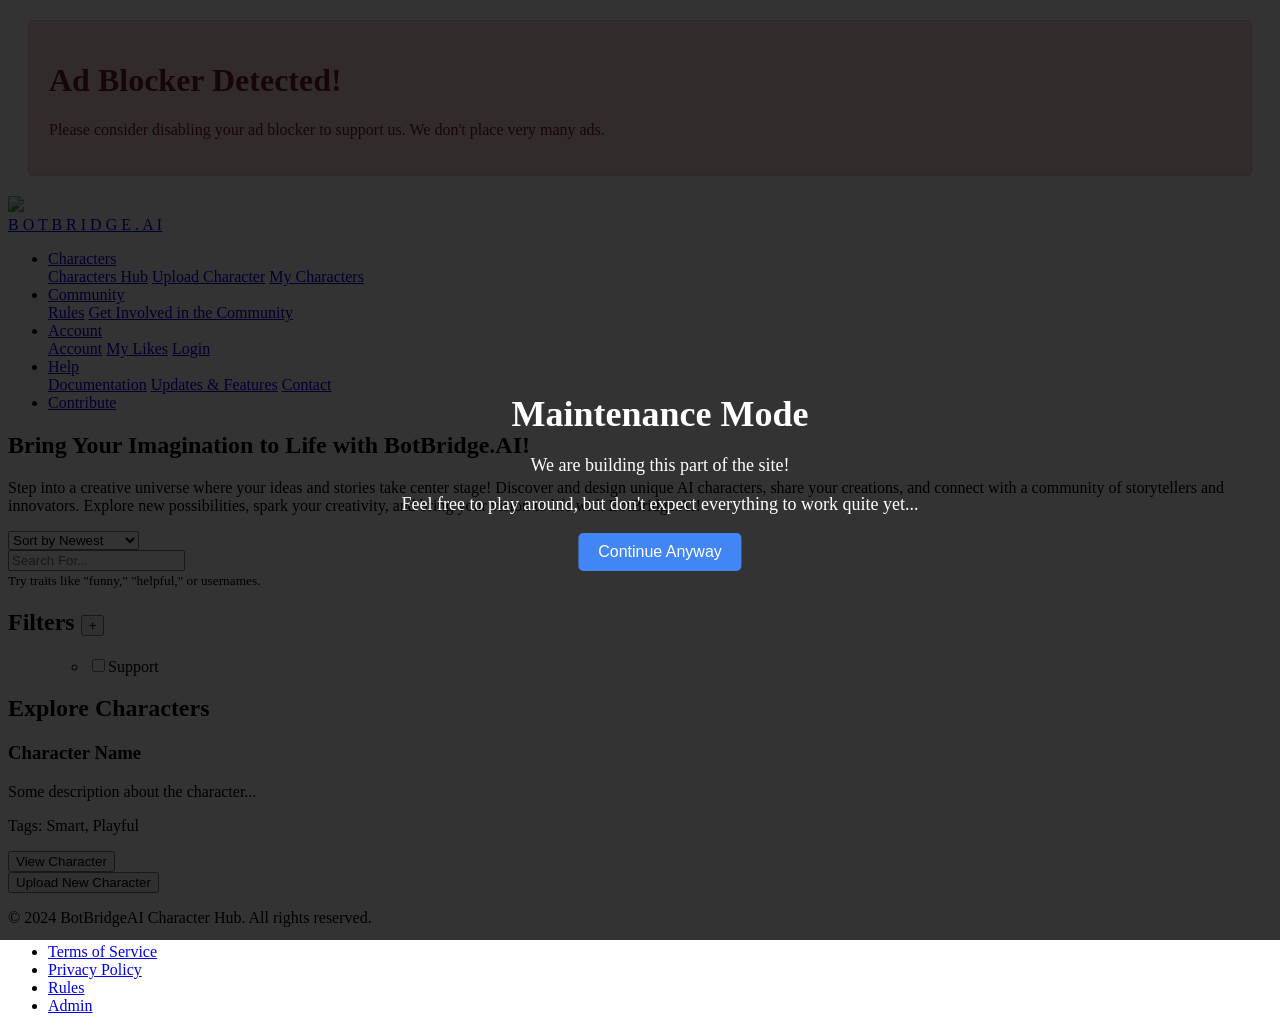
==== docs/index.html @ 7b955d4e "r" ====
<!DOCTYPE html>
<html lang="en">
<head>
    <meta charset="UTF-8">
    <meta name="viewport" content="width=device-width, initial-scale=1.0">
    <meta name="keywords" content="">
    
    <meta name="description" content="">

    <!-- Facebook Meta Tags -->
    <meta property="og:url" content="https://botbridgeai.net">
    <meta property="og:type" content="website">
    <meta property="og:title" content="BotBridge.AI Character Hub: ALPHA Unleashed">
    <meta property="og:description" content="">
    <meta property="og:image" content="https://botbridgeai.net/images/logotransparent.png">

    <!-- Twitter Meta Tags -->
    <meta name="twitter:card" content="summary_large_image">
    <meta property="twitter:domain" content="https://botbridgeai.net">
    <meta property="twitter:url" content="https://botbridgeai.net">
    <meta name="twitter:title" content="BotBridge.AI Character Hub: ALPHA Unleashed">
    <meta name="twitter:description" content="">
    <meta name="twitter:image" content="https://botbridgeai.net/images/logotransparent.png">

    <!-- Meta Tags Generated via https://www.opengraph.xyz --> 
    <style>
        #adBlockMessage {
            display: none; /* Hidden by default */
            background-color: #f8d7da;
            color: #721c24;
            border: 1px solid #f5c6cb;
            padding: 20px;
            margin: 20px;
            border-radius: 5px;
        }

        #maintenance-overlay {
    display: none; /* Hidden by default */
    position: fixed; /* Stay in place */
    top: 0; /* Stay at the top */
    left: 0; /* Stay at the left */
    width: 100%; /* Full width */
    height: 100%; /* Full height */
    background-color: rgba(0, 0, 0, 0.8); /* Black background with transparency */
    z-index: 9999; /* Sit on top */
    color: #fff; /* Text color */
    text-align: center; /* Center the text */
    padding: 20px; /* Padding */
}

.maintenance-content {
    position: absolute; /* Position it */
    top: 50%; /* Center vertically */
    left: 50%; /* Center horizontally */
    transform: translate(-50%, -50%); /* Offset for perfect centering */
}

#maintenance-overlay h1 {
    font-size: 36px;
    margin-bottom: 20px;
}

#maintenance-overlay p {
    font-size: 18px;
}

#continue-btn {
    padding: 10px 20px;
    background-color: #4285f4; /* Bright Blue */
    color: #fff; /* Text color */
    border: none; /* No border */
    border-radius: 5px; /* Rounded corners */
    cursor: pointer; /* Pointer cursor */
    font-size: 16px; /* Font size */
    transition: background-color 0.3s ease; /* Transition effect */
}

#continue-btn:hover {
    background-color: #3367d6; /* Darker blue on hover */
}

.maintenance-warning {
    background-color: #9c9c9c; /* Warning banner background color */
    color: #333; /* Text color */
    /* background-color: #ffda48; */
    padding: 15px; /* Padding inside the banner */
    border: 1px solid #cc9900; /* Border style */
    border-radius: 5px; /* Rounded corners */
    position: relative; /* Keeps it fixed at the top */
    z-index: 1001; /* Higher z-index than the header */
    margin-top: -10px;
    margin-bottom: 10px;
    margin-left: 20px;
    margin-right: 20px;
    display: none; /* Initially hidden */
    font-family: Arial, sans-serif; /* Font style */
    text-align: center; /* Center text alignment */
}

.close-btn {
    cursor: pointer; /* Pointer cursor for button */
    background: none; /* No background */
    border: none; /* No border */
    font-size: 1.5em; /* Font size for close button */
    color: #333; /* Close button text color */
    position: absolute; /* Position relative to banner */
    top: 10px; /* Position from the top */
    right: 15px; /* Position from the right */
}

.load-more-btn {
    background: linear-gradient(90deg, #38568e, #6673bb); /* Green gradient */
    color: white; /* Text color */
    border: none; /* Remove border */
    border-radius: 25px; /* Rounded corners */
    padding: 10px 20px; /* Padding */
    font-size: 16px; /* Font size */
    cursor: pointer; /* Pointer cursor on hover */
    transition: background 0.3s ease, transform 0.2s ease; /* Transition for effects */
    box-shadow: 0 4px 8px rgba(0, 0, 0, 0.2); /* Shadow effect */
    margin: 20px auto; /* Center the button */
    display: block; /* Make it block-level for centering */
    width: fit-content; /* Fit to text width */
}

.load-more-btn:hover {
    background: linear-gradient(90deg, #38568e, #6673bb); /* Darker gradient on hover */
    transform: translateY(-2px); /* Slightly lift the button on hover */
}

.load-more-btn:focus {
    outline: none; /* Remove focus outline */
}

    </style>
    <script type="text/javascript" data-cfasync="false" async src="https://poweredby.jads.co/js/jads.js"></script>

</head>
<body>

<div id="adBlockMessage">
    <h1>Ad Blocker Detected!</h1>
    <p>Please consider disabling your ad blocker to support us. We don't place very many ads.</p>
</div>

<script>
    document.addEventListener("DOMContentLoaded", function() {
        fetch('config.json') // Adjust the path to your config.json
            .then(response => {
                if (!response.ok) {
                    throw new Error('Network response was not ok');
                }
                return response.json();
            })
            .then(settings => {
                // Check if maintenance mode and upcoming maintenance are enabled
                if (!settings.maintenanceMode && settings.maintenanceUpcoming) {
                    displayUpcomingMaintenanceNotice(settings);
                }
            })
            .catch(error => {
                console.error('Error fetching config:', error);
            });
    });

    // Function to show the maintenance notice
    function displayUpcomingMaintenanceNotice(settings) {
        const maintenanceMessage = settings.maintenanceMessage;
        document.getElementById("maintenance-message").innerText = "⚠️ Attention: " + maintenanceMessage;
        document.getElementById("maintenance-warning").style.display = "block";

        const closeButton = document.querySelector(".close-btn");
        closeButton.addEventListener("click", function() {
            document.getElementById("maintenance-warning").style.display = "none";
        });
    }
</script>
<script>
  // Function to check for ad blocker using an external script
function detectAdBlocker() {
    // Create a script element
    var script = document.createElement('script');
    script.src = 'https://a.magsrv.com/ad-provider.js'; // Use the URL of the ad-serving script
    
    // Event listener for when the script loads successfully
    script.onload = function() {
        // If the script loads, no ad blocker is detected
        console.log('No ad blocker detected.');
    };

    // Event listener for when the script fails to load
    script.onerror = function() {
        // If the script fails to load, an ad blocker is likely active
        document.getElementById('adBlockMessage').style.display = 'block';
    };

    // Append the script to the body (or head) of the document
    document.body.appendChild(script);
}

    // Run the detection function
    detectAdBlocker();
</script>

</body>
</html>

<!DOCTYPE html>
<html lang="en">
<head>
    <meta charset="UTF-8">
    <meta name="keywords" content="">
    <meta name="viewport" content="width=device-width, initial-scale=1.0">
    <title>BotBridge.AI Character Hub</title>
    <link rel="stylesheet" href="css/styles.css">
    <link rel="stylesheet" href="css/menu2.0.css">
    <link href="https://fonts.googleapis.com/css2?family=Roboto:wght@400;700&display=swap" rel="stylesheet">
</head>
<body>
    <!-- Header -->
    <header>
        <div id="maintenance-warning" class="maintenance-warning">
            <p id="maintenance-message"></p>
            <button class="close-btn">×</button>
        </div>
        <nav class="navbar">
            <div class="left-content">
                <a href="/" class="logo"> <!-- Make the logo clickable -->
                <div class="logo">
                    <img src="logo.png" alt=" ">
                </div>
            </a>
            <a href="/" class="text">
                <div class="text">
                    <span class="letter letter-1">B</span>
                    <span class="letter letter-2">O</span>
                    <span class="letter letter-3">T</span>
                    <span class="letter letter-4">B</span>
                    <span class="letter letter-5">R</span>
                    <span class="letter letter-6">I</span>
                    <span class="letter letter-7">D</span>
                    <span class="letter letter-8">G</span>
                    <span class="letter letter-9">E</span>
                    <span class="letter letter-10">.</span>
                    <span class="letter letter-11">A</span>
                    <span class="letter letter-12">I</span>
                </div>
            </a>
            </div>
    <div class="right-content">
        <ul class="nav-links">
            <!-- Characters with dropdown -->
            <li class="dropdown">
                <a href="index.html" class="dropbtn" onclick="toggleDropdown(event)">Characters</a>
                <div class="dropdown-content">
                    <a href="index.html">Characters Hub</a>
                    <a href="editor.html">Upload Character</a>
                    <a href="mycharacters.html">My Characters</a>
                </div>
            </li>

            <!-- Community with dropdown -->
            <li class="dropdown">
                <a href="rules.html" class="dropbtn" onclick="toggleDropdown(event)">Community</a>
                <div class="dropdown-content">
                    <a href="rules.html">Rules</a>
                    <a href="join-our-team.html">Get Involved in the Community</a>
                </div>
            </li>

            <!-- Account with dropdown -->
            <li class="dropdown">
                <a href="myaccount.html" class="dropbtn" onclick="toggleDropdown(event)">Account</a>
                <div class="dropdown-content">
                    <a href="myaccount.html">Account</a>
                    <a href="mylikes.html">My Likes</a>
                    <a href="login.html">Login</a>
                </div>
            </li>

            <!-- Help with dropdown -->
            <li class="dropdown">
                <a href="contact.html" class="dropbtn" onclick="toggleDropdown(event)">Help</a>
                <div class="dropdown-content">
                    <a href="documentation.html">Documentation</a>
                    <a href="updates.html">Updates & Features</a>
                    <a href="contact.html">Contact</a>
                </div>
            </li>

            <!-- Contribute Button -->
            <li>
                <a href="contribute.html" class="nav-btn">Contribute</a>
            </li>
        </ul>     

        <!-- Search bar -->
        <!-- <input type="text" id="search-bar" placeholder="Search characters..." class="search-bar"> -->
        <div id="login-status" class="login-status"></div>

        <!-- Hamburger menu for mobile view -->
        <div class="hamburger" onclick="toggleMenu()">
            <span class="bar"></span>
            <span class="bar"></span>
            <span class="bar"></span>
        </div>  
    </div>
</nav>
   
    </header>
    <!-- Hero Section -->
    <section class="hero">
        <div class="hero-content">

            <h1>Bring Your Imagination to Life with BotBridge.AI!</h1>
            <p>Step into a creative universe where your ideas and stories take center stage! Discover and design unique AI characters, share your creations, and connect with a community of storytellers and innovators. Explore new possibilities, spark your creativity, and bring your vision to life with BotBridge.AI!</p>
            <!-- <button class="cta-btn">Get Started</button> -->
            
        </div>
    </section>

    <!-- Main Content -->
    <main>
      
  <!-- Sidebar with Filters -->
    <div class="filters">
        <div class="sort-search-container">
            <div class="column">
                <select id="sort-select" class="custom-select">
                    <option value="date">Sort by Newest</option>
                    <option value="likes">Sort by Likes</option>
                    <option value="match">Sort by Relevance</option>
                </select>            
            </div>
        
            <div class="column">
                <input type="text" id="search-input" class="custom-input" placeholder="Search For..." />
            </div>
            <div class="column">
                <small class="search-hint">Try traits like "funny," "helpful," or usernames.</small>
            </div>
            <!-- <div class="column">
                <select id="search-type-select" class="custom-select">
                    <option value="normal">Normal Search</option>
                    <option value="tags">Tags Search</option>
                    <option value="deep">Deep Search</option>
                </select>            
            </div> -->
        </div>
        
        
    <div class="filter-container minimized">
            <h2>
            Filters
            <button id="minimizeBtn" class="minimize-btn">+</button>
        </h2>
        <ul id="filterList">
        <ul>
            <li><input type="checkbox" id="support" name="filter"><label for="support">Support</label></li>

            <!-- More Filters -->
        </ul>
    </div>
    </div>

        <!-- Character Grid -->
        <section id="characters">
            <h2>Explore Characters</h2>
            <div class="character-grid" id="character-grid">
                <!-- Character Cards will be populated here -->
                <div class="character-card">
                    <div class="card-header">
                        <h3>Character Name</h3>
                    </div>
                    <div class="card-body">
                        <p>Some description about the character...</p>
                        <p class="tags">Tags: Smart, Playful</p>
                        <button class="view-btn">View Character</button>
                    </div>
                </div>
                <!-- Repeat Cards for more characters -->
            </div>
          <!-- Upload Character Button -->
            <a href="editor.html">
                <button class="upload-btn">Upload New Character</button>
            </a>
            
        </section>
    </main>

    <!-- Footer -->
    <footer>
        <p>© 2024 BotBridgeAI Character Hub. All rights reserved.</p>
        <ul>
            <li><a href="#">Terms of Service</a></li>
            <li><a href="#">Privacy Policy</a></li>
            <li><a href="rules.html">Rules</a></li>
            <li><a href="admin.html">Admin</a></li>
        </ul>
    </footer>
    <div id="maintenance-overlay">
        <div class="maintenance-content">
            <h1>Maintenance Mode</h1>
            <p>We are building this part of the site!</p>
            <p>Feel free to play around, but don't expect everything to work quite yet...</p>
            <button id="continue-btn">Continue Anyway</button>
        </div>
    </div>
    
    
    <!-- Scripts -->
    <script src="js/hub.js"></script>
    <script src="js/menu.js"></script>

    <script>
        const socket = new WebSocket('wss://botbridge.net'); // Update with your domain
    
        // Connection opened
        socket.addEventListener('open', (event) => {
            console.log('Connected to WebSocket server');
        });
    
        // Listen for messages
        socket.addEventListener('message', (event) => {
            console.log('Message from server:', event.data);
            // Handle ping or any other messages from the server
            if (event.data === 'ping') {
                // You can respond to pings if needed
                socket.send('pong'); // Example response
            }
        });
    
        // Connection closed
        socket.addEventListener('close', (event) => {
            console.log('Disconnected from WebSocket server');
        });
    </script>
    
<script>
document.getElementById("minimizeBtn").addEventListener("click", function() {
    const filterContainer = document.querySelector(".filter-container");
    filterContainer.classList.toggle("minimized");
    
    // Change the button text to reflect the state
    if (filterContainer.classList.contains("minimized")) {
        document.getElementById("minimizeBtn").textContent = "+";
    } else {
        document.getElementById("minimizeBtn").textContent = "−";
    }
});


// Function to show the maintenance mode
function showMaintenanceMode() {
    document.getElementById('maintenance-overlay').style.display = 'block';
}

// Function to hide the maintenance mode
function hideMaintenanceMode() {
    document.getElementById('maintenance-overlay').style.display = 'none';
}

// Event listener for the "Continue Anyway" button
document.getElementById('continue-btn').addEventListener('click', hideMaintenanceMode);

    // Fetch the configuration and check maintenance mode
fetch('config.json')
    .then(response => response.json())
    .then(data => {
        if (data.maintenanceMode) {
            showMaintenanceMode();
        }
    })
    .catch(error => console.error('Error loading config:', error));

              // Function to get the value of a specific cookie by name
              function getCookie(name) {
            let cookieArr = document.cookie.split(";");
            for (let i = 0; i < cookieArr.length; i++) {
                let cookiePair = cookieArr[i].split("=");
                if (name === cookiePair[0].trim()) {
                    return decodeURIComponent(cookiePair[1]);
                }
            }
            return null; // Return null if cookie is not found
        }

        // Function to check the suspension status
        async function checkSuspension(username) {
            try {
                const response = await fetch(`https://characters.botbridge.net/api/check-suspension/${username}`);
                const data = await response.json();
                
                if (data.suspended) {
                    // Redirect to the suspended page if user is suspended
                    window.location.href = 'error/suspended.html'; // Replace with your suspended page URL
                } else {
                    console.log('User is not suspended');
                }
            } catch (error) {
                console.error('Error checking suspension:', error);
            }
        }

        // Call the function on page load, using the username from cookies
        window.onload = function() {
            const username = getCookie('userID'); // Get the 'username' cookie

            if (username) {
                checkSuspension(username); // Check suspension if username exists
            } else {
                console.error('Username cookie not found');
                // Optionally, redirect to login or error page
            }
        };

</script>
<script src="js/scripts/checkbot.js"></script>

</body>
</html>
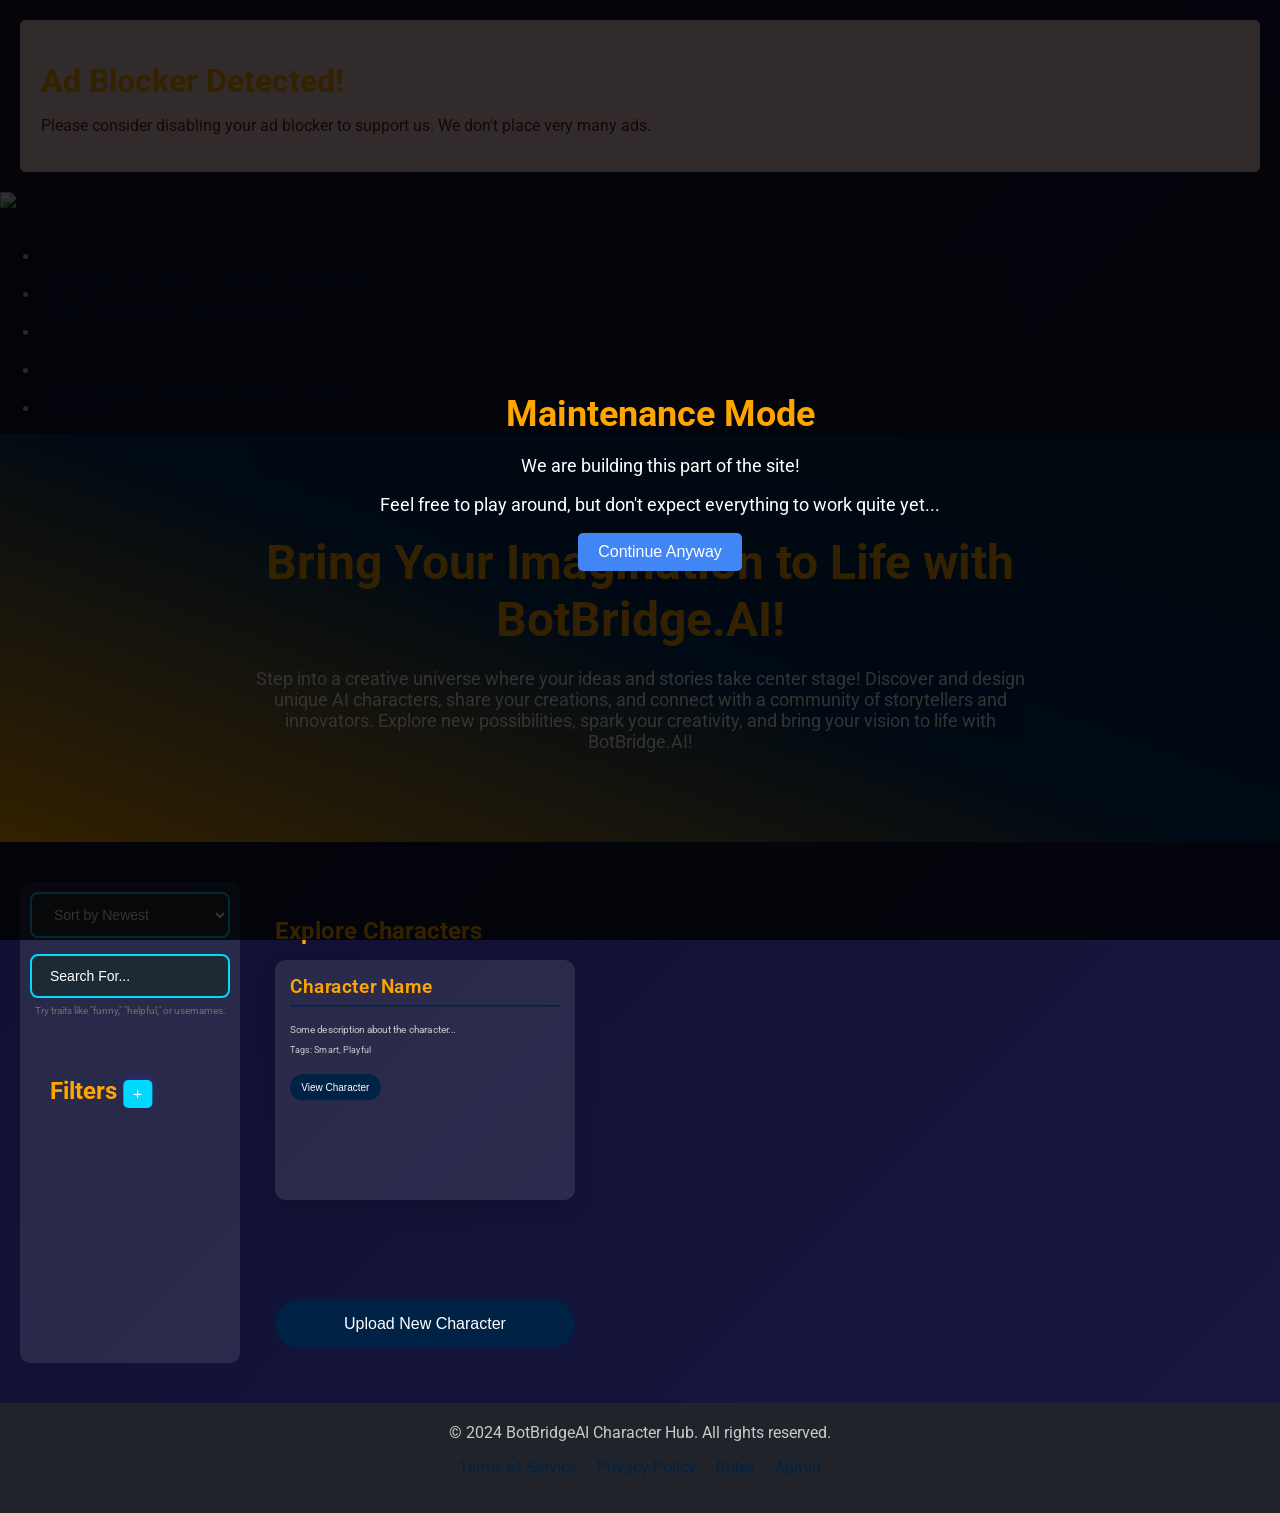
==== commit 42012077: "s" ====
--- a/docs/index.html
+++ b/docs/index.html
@@ -8,19 +8,19 @@
     <meta name="description" content="">
 
     <!-- Facebook Meta Tags -->
-    <meta property="og:url" content="https://botbridgeai.net">
+    <meta property="og:url" content="https://hub.botbridge.net">
     <meta property="og:type" content="website">
-    <meta property="og:title" content="BotBridge.AI Character Hub: ALPHA Unleashed">
+    <meta property="og:title" content="BotBridge.AI Character Hub: Development">
     <meta property="og:description" content="">
-    <meta property="og:image" content="https://botbridgeai.net/images/logotransparent.png">
+    <meta property="og:image" content="https://hub.botbridge.net/images/logotransparent.png">
 
     <!-- Twitter Meta Tags -->
     <meta name="twitter:card" content="summary_large_image">
-    <meta property="twitter:domain" content="https://botbridgeai.net">
-    <meta property="twitter:url" content="https://botbridgeai.net">
-    <meta name="twitter:title" content="BotBridge.AI Character Hub: ALPHA Unleashed">
+    <meta property="twitter:domain" content="https://hub.botbridge.net">
+    <meta property="twitter:url" content="https://hub.botbridge.net">
+    <meta name="twitter:title" content="BotBridge.AI Character Hub: Development">
     <meta name="twitter:description" content="">
-    <meta name="twitter:image" content="https://botbridgeai.net/images/logotransparent.png">
+    <meta name="twitter:image" content="https://hub.botbridge.net/images/logotransparent.png">
 
     <!-- Meta Tags Generated via https://www.opengraph.xyz --> 
     <style>
@@ -133,7 +133,6 @@
 }
 
     </style>
-    <script type="text/javascript" data-cfasync="false" async src="https://poweredby.jads.co/js/jads.js"></script>
 
 </head>
 <body>
--- a/docs/css/styles.css
+++ b/docs/css/styles.css
@@ -0,0 +1,704 @@
+/* Import Google Fonts */
+@import url('https://fonts.googleapis.com/css2?family=Roboto:wght@400;700&display=swap');
+
+/* General Styling */
+body {
+    font-family: 'Roboto', sans-serif;
+    margin: 0;
+    padding: 10;
+    background: linear-gradient(135deg, #0d0d2b, #171742); /* Dark background */
+    color: #c9c9c9;
+}
+
+h1, h2, h3 {
+    color: #FFA500; /* Bright Orange */
+    margin-bottom: 15px;
+}
+
+a {
+    color: #002244; /* Bright Blue */
+    text-decoration: none;
+    transition: color 0.3s ease;
+}
+
+a:hover {
+    color: #002244; /* Hover Green */
+}
+
+/* Hero Section */
+.hero {
+    background: linear-gradient(200deg, #002244, #023364, #FFA500);
+    padding: 60px 20px;
+    text-align: center;
+    color: #ffffff;
+}
+
+.hero-content {
+    max-width: 800px;
+    margin: 0 auto;
+}
+
+.hero h1 {
+    font-size: 48px;
+    margin-bottom: 20px;
+}
+
+.hero p {
+    font-size: 18px;
+    margin-bottom: 30px;
+}
+
+.cta-btn {
+    padding: 15px 30px;
+    background-color: #002244;
+    border: none;
+    border-radius: 50px;
+    color: #ffffff;
+    font-size: 16px;
+    cursor: pointer;
+    transition: background-color 0.3s ease;
+}
+
+.cta-btn:hover {
+    background-color: #002244;
+}
+
+/* Main Content */
+main {
+    display: flex; /* Use flexbox to position filters and main content side by side */
+    padding: 40px 20px;
+}
+
+
+/* Filters Section */
+.filters {
+    flex: 0 0 200px; /* Fixed width for filters */
+    margin-right: 20px; /* Space between filters and character grid */
+    background-color: rgba(255, 255, 255, 0.1);
+    border-radius: 10px;
+    padding: 10px;
+    display: flex; /* Make filters section a flex container */
+    flex-direction: column; /* Stack filter categories vertically */
+    justify-content: flex-start; /* Align items to start (top of the container) */
+}
+
+/* Filter Container - Will allow 2 rows */
+.filters ul {
+    list-style: none;
+    padding: 0;
+    margin-top: 20px;
+    display: grid; /* Use grid layout */
+    grid-template-columns: repeat(1, 1fr); /* Split into 2 equal columns */
+    gap: 10px; /* Space between filter items */
+}
+
+/* Centering search and search order */
+.filter-search {
+    display: flex;
+    justify-content: center; /* Center horizontally */
+    align-items: center; /* Center vertically */
+    margin-bottom: 20px; /* Space below search section */
+}
+
+.filter-search input,
+.filter-search select {
+    padding: 8px;
+    margin: 0 10px; /* Space between the search field and order dropdown */
+    border-radius: 5px;
+    border: 1px solid #ddd;
+}
+
+.filter-search button {
+    background-color: #FFA500; /* Orange button color */
+    color: white;
+    padding: 10px 20px;
+    border: none;
+    border-radius: 5px;
+    cursor: pointer;
+    transition: background-color 0.3s ease;
+}
+
+.filter-search button:hover {
+    background-color: #FFA500; /* Darker orange on hover */
+}
+
+/* Character Grid */
+#characters {
+    padding: 15px; /* Optional padding around the section */
+}
+
+.character-grid {
+    flex: 1; /* Take up remaining space */
+    display: grid;
+    width: 133.33333%;
+    /* grid-template-columns: repeat(5, 1fr); 4 columns */
+    grid-template-columns: repeat(auto-fill, minmax(300px, 1fr));
+    grid-auto-rows: minmax(180px, auto); /* Minimum height for each item */
+    gap: 10px; /* Space between grid items */
+    box-sizing: border-box; /* Include padding and border in width */
+    /* overflow: hidden; Prevent overflow */
+    transform: scale(0.75); /* Scale down the entire grid */
+    transform-origin: top left; /* Set the origin for the scaling */
+}
+
+/* Character Card Styles */
+.character-card, .recommendation-card {
+    background-color: rgba(255, 255, 255, 0.1);
+    border-radius: 15px;
+    padding: 20px; /* Padding inside the card */
+    box-shadow: 0 10px 25px rgba(0, 0, 0, 0.2); /* Initial box shadow */
+    display: flex; /* Use flexbox for the card */
+    flex-direction: column; /* Stack elements vertically */
+    min-height: 280px; /* Set a minimum height for cards */
+    position: relative; /* Allow absolute positioning of tooltip */
+    transition: transform 0.2s ease-in, box-shadow 0.5s ease-in; /* Ensure box-shadow eases in on hover */
+    z-index: 5;
+}
+
+/* Hover Effect */
+.character-card:hover, .recommendation-card:hover {
+    transform: translateX(-5px) translateY(-20px) scale(1.05); /* Lift card up and scale */
+    box-shadow: 0 15px 30px rgba(0, 0, 0, 0.5); /* Enhanced shadow on hover with increased opacity */
+    z-index: 10; /* Ensure it appears above other cards */
+}
+
+/* Reset Transition for Non-Hover Effect */
+.character-card:not(:hover), .recommendation-card:not(:hover) {
+    transition: transform 0.5s ease-out, box-shadow 0.5s ease-out; /* Smooth ease-out for box-shadow */
+    box-shadow: 0 10px 25px rgba(0, 0, 0, 0.2); /* Reset shadow */
+}
+
+
+/* Image Styles */
+.character-card img {
+    max-width: 100%; /* Set a fixed width for the image */
+    height: auto; /* Allow height to scale automatically */
+    max-height: 300px; /* Limit the maximum height to prevent overflow */
+    object-fit: cover; /* Ensure the image covers the box without stretching */
+    margin: 0 auto; /* Center the image horizontally */
+    display: block; /* Ensure the image behaves like a block element */
+}
+
+/* Additional styles for buttons (if needed) */
+.character-card .button-container {
+    display: flex; /* Ensure buttons are in a row */
+    justify-content: center; /* Center buttons horizontally */
+    margin-top: auto; /* Push buttons to the bottom of the card */
+}
+
+
+.card-header {
+    border-bottom: 2px solid #002244; /* Green bottom border for modern look */
+    padding-bottom: 10px; /* Space below header */
+}
+.card-header h3 {
+    color: #002244; /* Bright green for the name */
+    font-size: 1.6em; /* Slightly larger font size */
+    margin: 0; /* Remove default margin */
+    font-weight: 600; /* Bold header */
+}
+
+.card-body {
+    position: relative; /* Make it relative for absolute positioning of the overlay */
+    flex-grow: 1; /* Allow card body to take up available space */
+    font-size: 0.8em; /* Decrease font size for card body text */
+}
+.tags {
+    display: flex; /* Use flexbox for alignment */
+    flex-wrap: wrap; /* Allow tags to wrap to the next line */
+    margin: 10px 0; /* Margin for spacing */
+}
+
+.tag {
+    background-color: #494949; /* Light orange background */
+    border: 1px solid #FFA500; /* Orange border */
+    border-radius: 5px; /* Rounded corners */
+    padding: 3px 6px; /* Reduced padding for smaller tags */
+    margin: 2px; /* Margin between tags */
+    font-size: 12px; /* Smaller font size */
+    display: inline-block; /* Inline block for proper layout */
+}
+
+.full-tags-overlay {
+    display: none;           /* Hidden by default */
+    position: absolute;      /* Absolute positioning for overlay */
+    background-color: #494949; /* Dark background for visibility */
+    color: #ffffff;            /* Text color */
+    padding: 10px;           /* Padding for overlay */
+    border-radius: 5px;      /* Rounded corners */
+    transform: translateX(-4%); /* Adjust to center the overlay */
+    z-index: 100;            /* Ensure it overlays */
+    width: 85%;              /* Limit width to avoid overflow */
+    height: 50px;       /* Set a maximum height */
+    line-height: 1;
+
+    overflow-y: auto;        /* Enable vertical scroll if content exceeds max height */
+    box-shadow: 0 2px 10px rgba(0, 0, 0, 0.2); /* Shadow for depth */
+}
+
+/* Style for the full tags in overlay */
+.full-tags-overlay span {
+    background-color: rgba(255, 140, 0, 0.1); /* Light orange background */
+    border: 1px solid #FFA500; /* Orange border */
+    border-radius: 5px;      /* Rounded corners */
+    padding: 3px 6px;        /* Reduced padding for smaller tags */
+    margin: 2px;             /* Margin between tags */
+    font-size: 12px;         /* Smaller font size */
+    line-height: 1;
+    display: inline-block;    /* Inline block for proper layout */
+}
+
+.tags:hover .full-tags-overlay {
+    display: block;          /* Show overlay on hover */
+}
+
+.creator {
+    color: #c9c9c9;            /* Softer color for creator */
+    margin-top: auto;       /* Push creator to the bottom */
+    font-size: 0.9em;       /* Smaller font size */
+}
+
+.view-btn {
+    background-color: #FFA500; /* Bright orange background for button */
+    color: white;              /* White text */
+    border: none;              /* No border */
+    padding: 12px 20px;       /* Padding for the button */
+    border-radius: 5px;       /* Rounded corners */
+    cursor: pointer;           /* Pointer cursor on hover */
+    align-self: flex-end;      /* Align button to the end of the card */
+    transition: background-color 0.2s, transform 0.2s; /* Smooth transition for hover */
+    flex: 1; /* Take remaining space */
+    align-items: center; /* Center horizontally */
+
+    margin-top: 10px;
+}
+
+.view-btn:hover {
+    background-color: #FFA500; /* Darker orange on hover */
+    transform: scale(1.05);    /* Slightly enlarge button on hover */
+}
+
+.likes-count {
+    position: absolute;
+    top: -2px; /* Shift up further */
+    /* transform: translate(-50%, -50%); Centers the number over the heart */
+    color: white; /* White text for better visibility */
+    font-size: 0.6em; /* Adjust size of the number */
+    font-weight: bold; /* Makes the number stand out */
+}
+
+/* Recommendations Section */
+.recommendation-grid {
+    flex: 0 0 250px; /* Fixed width for recommendations */
+    display: grid;
+    grid-template-columns: 1fr; /* Single column */
+    min-height: 300px; /* Set a minimum height to maintain layout */
+}
+
+/* Media Query for Small Screens */
+@media (max-width: 768px) {
+    main {
+        flex-direction: column; /* Stack filters above the character grid */
+    }
+
+    .filters {
+        margin-right: 0; /* Remove right margin */
+        margin-bottom: 20px; /* Add margin below filters */
+    }
+
+    /* .character-grid {
+        grid-template-columns: repeat(auto-fill, minmax(200px, 1fr)); /* Responsive columns */
+    /* } */
+
+    .recommendation-grid {
+        margin-top: 20px; /* Add space above recommendations */
+        min-height: auto; /* Reset for small screens */
+    }
+}
+
+/* Character Cards */
+.card-header h3 {
+    margin: 0;
+    color: #FFA500;
+}
+
+.card-body {
+    margin-top: 10px;
+}
+
+.tags {
+    color: #c9c9c9;
+    font-size: 12px;
+    margin-bottom: 15px;
+}
+
+.view-btn, .chat-btn {
+    padding: 10px 15px;
+    border: none;
+    border-radius: 30px;
+    background-color: #002244;
+    color: #ffffff;
+    cursor: pointer;
+    transition: background-color 0.3s ease;
+}
+
+.view-btn:hover, .chat-btn:hover {
+    background-color: #002244;
+}
+
+.upload-btn {
+    width: 100%;
+    padding: 15px;
+    margin-top: 20px;
+    background-color: #002244;
+    border: none;
+    border-radius: 50px;
+    color: #ffffff;
+    font-size: 16px;
+    cursor: pointer;
+    transition: background-color 0.3s ease;
+}
+
+.upload-btn:hover {
+    background-color: #002244;
+}
+
+/* AI Recommendations */
+#recommendations .recommendation-card {
+background-color: #3a3f47;
+}
+
+#recommendations .chat-btn {
+background-color: #FFA500;
+}
+
+#recommendations .chat-btn:hover {
+background-color: #FFA500;
+}
+#recommendations {
+margin-left: 100px; /* Add space above recommendations */
+}
+
+/* Footer */
+footer {
+    background-color: #20232a;
+    padding: 20px;
+    text-align: center;
+}
+
+footer p {
+    margin: 0;
+}
+
+footer ul {
+    list-style: none;
+    padding: 0;
+    display: flex;
+    justify-content: center;
+    gap: 20px;
+}
+
+a {
+    color: #002244; /* Bright Blue */
+    text-decoration: none;
+    transition: color 0.3s ease;
+}
+
+a:hover {
+    color: #002244; /* Hover Green */
+}
+
+/* Import Google Fonts */
+@import url('https://fonts.googleapis.com/css2?family=Roboto:wght@400;700&display=swap');
+
+/* General Styling */
+
+/* Main Content */
+main {
+    display: flex; /* Use flexbox for layout */
+    padding: 40px 20px;
+}
+
+/* Chat Area */
+.chat-area {
+    flex: 1; /* Take up remaining space */
+    background-color: #ffffff; /* Darker area for chat */
+    border-radius: 12px; /* Rounded corners */
+    padding: 20px;
+    margin-left: 20px; /* Space between navbar and chat area */
+    box-shadow: 0 4px 12px rgba(0, 0, 0, 0.1); /* Shadow for depth */
+}
+
+/* Message Styling */
+.message {
+    background-color: #3c4043; /* Message background */
+    border-radius: 8px;
+    padding: 10px;
+    margin-bottom: 10px;
+    transition: background-color 0.3s;
+}
+
+.message:hover {
+    background-color: #4a4e54; /* Darker on hover */
+}
+
+/* Input Area */
+.input-area {
+    display: flex; /* Flexbox for input layout */
+    margin-top: 20px;
+}
+
+.input-area input {
+    flex: 1; /* Take up available space */
+    padding: 10px;
+    border-radius: 25px;
+    border: none;
+    background-color: #3c4043; /* Dark input background */
+    color: #ffffff;
+}
+
+.input-area button {
+    padding: 10px 20px;
+    background-color: #002244; /* Button color */
+    border: none;
+    border-radius: 25px;
+    color: #ffffff;
+    cursor: pointer;
+    margin-left: 10px; /* Space between input and button */
+}
+
+.input-area button:hover {
+    background-color: #002244; /* Darker button on hover */
+}
+
+/* Media Query for Small Screens */
+@media (max-width: 768px) {
+    main {
+        flex-direction: column; /* Stack layout on smaller screens */
+    }
+    .chat-area {
+        margin-left: 0; /* Remove left margin */
+    }
+}
+
+/* Footer */
+footer {
+    background-color: #20232a;
+    padding: 20px;
+    text-align: center;
+}
+
+footer p {
+    margin: 0;
+}
+
+.button-container {
+    display: flex;
+    gap: 10px; /* Space between buttons */
+    
+}
+.like-btn {
+    background-color: #00000000; /* Transparent background */
+    color: white;              /* White text */
+    border: none;              /* No border */
+    padding: 0;                /* Remove padding for size control */
+    border-radius: 5px;        /* Rounded corners */
+    cursor: pointer;           /* Pointer cursor on hover */
+    align-self: flex-end;      /* Align button to the end of the card */
+    transition: background-color 0.2s, transform 0.2s; /* Smooth transition for hover */
+    margin-top: 10px;
+    width: 40px;               /* Fixed width */
+    height: 40px;              /* Fixed height */
+    font-size: 24px;           /* Maximize font size */
+    line-height: 40px;         /* Vertically center the text */
+    display: flex;             /* Flex display to center content */
+    align-items: center;       /* Center vertically */
+    position: relative;
+    justify-content: center;    /* Center horizontally */
+}
+
+.like-btn:hover {
+    background-color: #da070060; /* Darker color on hover */
+    transform: scale(1.25);    /* Slightly enlarge button on hover */
+}
+
+.liked {
+    background-color: wheat;
+}
+/* Media Query for super small screens */
+@media (max-width: 768px) {
+    /* Additional styles for main content */
+    main {
+        padding: 20px; /* Padding for the main content */
+        color: #ffffff; /* Text color for main content */
+        text-align: center; /* Center align main text */
+    }
+}
+.loading-spinner {
+    border: 6px solid #333333; /* Dark gray background */
+    border-top: 6px solid #00d8ff; /* Green for the top of the spinner */
+    border-radius: 50%;
+    width: 60px;
+    height: 60px;
+    animation: spin 1.5s linear infinite;
+    margin: 0 auto;
+    position: relative;
+    box-shadow: 0 0 10px rgba(0, 0, 255, 0.5); /* Green glow effect */
+}
+
+@keyframes spin {
+    0% {
+        transform: rotate(0deg);
+    }
+    100% {
+        transform: rotate(360deg);
+    }
+}
+
+.loading-spinner::before {
+    content: '';
+    position: absolute;
+    top: 50%;
+    left: 50%;
+    width: 20px;
+    height: 20px;
+    background-color: #FFA500; /* Orange dot for botbridge branding */
+    border-radius: 50%;
+    transform: translate(-50%, -50%);
+    animation: dotPulse 1.5s ease-in-out infinite;
+}
+
+@keyframes dotPulse {
+    0%, 100% {
+        transform: translate(-50%, -50%) scale(0.8);
+        opacity: 1;
+    }
+    50% {
+        transform: translate(-50%, -50%) scale(1.2);
+        opacity: 0.5;
+    }
+}
+/* Container for both columns */
+.sort-search-container {
+    display: flex;
+    flex-wrap: wrap;  /* Allow the items to wrap onto new lines if necessary */
+    gap: 16px;
+    width: 100%;
+    max-width: 500px;  /* Prevent the container from stretching too wide */
+    margin: 0 auto;  /* Center the container horizontally */
+    justify-content: center;  /* Center horizontally */
+    align-items: center;      /* Center vertically */
+    margin-bottom: 20px;      /* Space below search section */
+}
+
+/* Styling for each column */
+.column {
+    display: flex;
+    justify-content: center;
+    align-items: center;
+    width: 100%;
+    max-width: 250px;  /* Limit the width of each column */
+}
+
+/* Custom select styling */
+.custom-select {
+    padding: 12px 18px;
+    font-size: 14px;
+    border-radius: 8px;
+    border: 2px solid #00d8ff;  /* Green border */
+    background-color: #1e2a33;  /* Darker background to match the theme */
+    color: #ffffff;  /* White text */
+    width: 100%;
+    transition: all 0.3s ease-in-out;
+}
+
+/* Select hover/focus effects */
+.custom-select:hover, .custom-select:focus {
+    border-color: #ff6600;  /* Orange hover border */
+    background-color: #00d8ff;  /* Green hover background */
+    color: black;
+    outline: none;
+}
+
+/* Custom input styling */
+.custom-input {
+    padding: 12px 18px;
+    font-size: 14px;
+    border-radius: 8px;
+    border: 2px solid #00d8ff;  /* Green border */
+    background-color: #1e2a33;  /* Dark background */
+    color: white;
+    width: 100%;
+    transition: all 0.3s ease-in-out;
+}
+
+/* Placeholder text color */
+.custom-input::placeholder {
+    color: #ffffff;  /* Lighter green placeholder text */
+}
+
+/* Input hover/focus effects */
+.custom-input:hover, .custom-input:focus {
+    border-color: #ff6600;  /* Orange hover border */
+    background-color: #00d8ff;  /* Green hover background */
+    color: black;
+    outline: none;
+}
+.filter-container {
+    position: relative;
+    margin: 20px;
+}
+
+.minimize-btn {
+    background-color: #00d8ff; /* Neon green shade */
+    color: #ffffff; /* White text for contrast */
+    border: none;
+    border-radius: 5px; /* Rounded corners */
+    padding: 5px 10px; /* Padding for a button look */
+    font-size: 1rem; /* Adjust font size for readability */
+    cursor: pointer;
+    transition: background-color 0.3s ease, transform 0.2s ease; /* Smooth hover transition */
+    box-shadow: 0 4px 8px rgba(50, 50, 205, 0.3); /* Soft shadow */
+}
+
+.minimize-btn:hover {
+    background-color: #00d8ff; /* Slightly darker green on hover */
+    transform: scale(1.05); /* Small zoom effect */
+    box-shadow: 0 6px 10px rgba(50, 50, 205, 0.5); /* Emphasized shadow on hover */
+}
+
+.minimize-btn:active {
+    background-color: #00d8ff; /* Even darker green for active state */
+    transform: scale(0.95); /* Slightly smaller on click */
+}
+
+
+#filterList {
+    margin-top: 10px;
+    padding-left: 0px;
+    display: none; /* Hide by default */
+}
+
+#filterList li {
+    list-style-type: none;
+}
+
+.filter-container.minimized #filterList {
+    display: none;
+}
+
+.filter-container:not(.minimized) #filterList {
+    display: block; /* Show when not minimized */
+}
+
+.filter-container.minimized #minimizeBtn {
+    transform: rotate(180deg); /* Flip the button when minimized */
+}
+
+.search-hint {
+    color: #6e6e6e; /* Theme color */
+    font-size: 0.65em;
+    margin-top: -10px;
+    display: block;
+    text-align: center;
+}
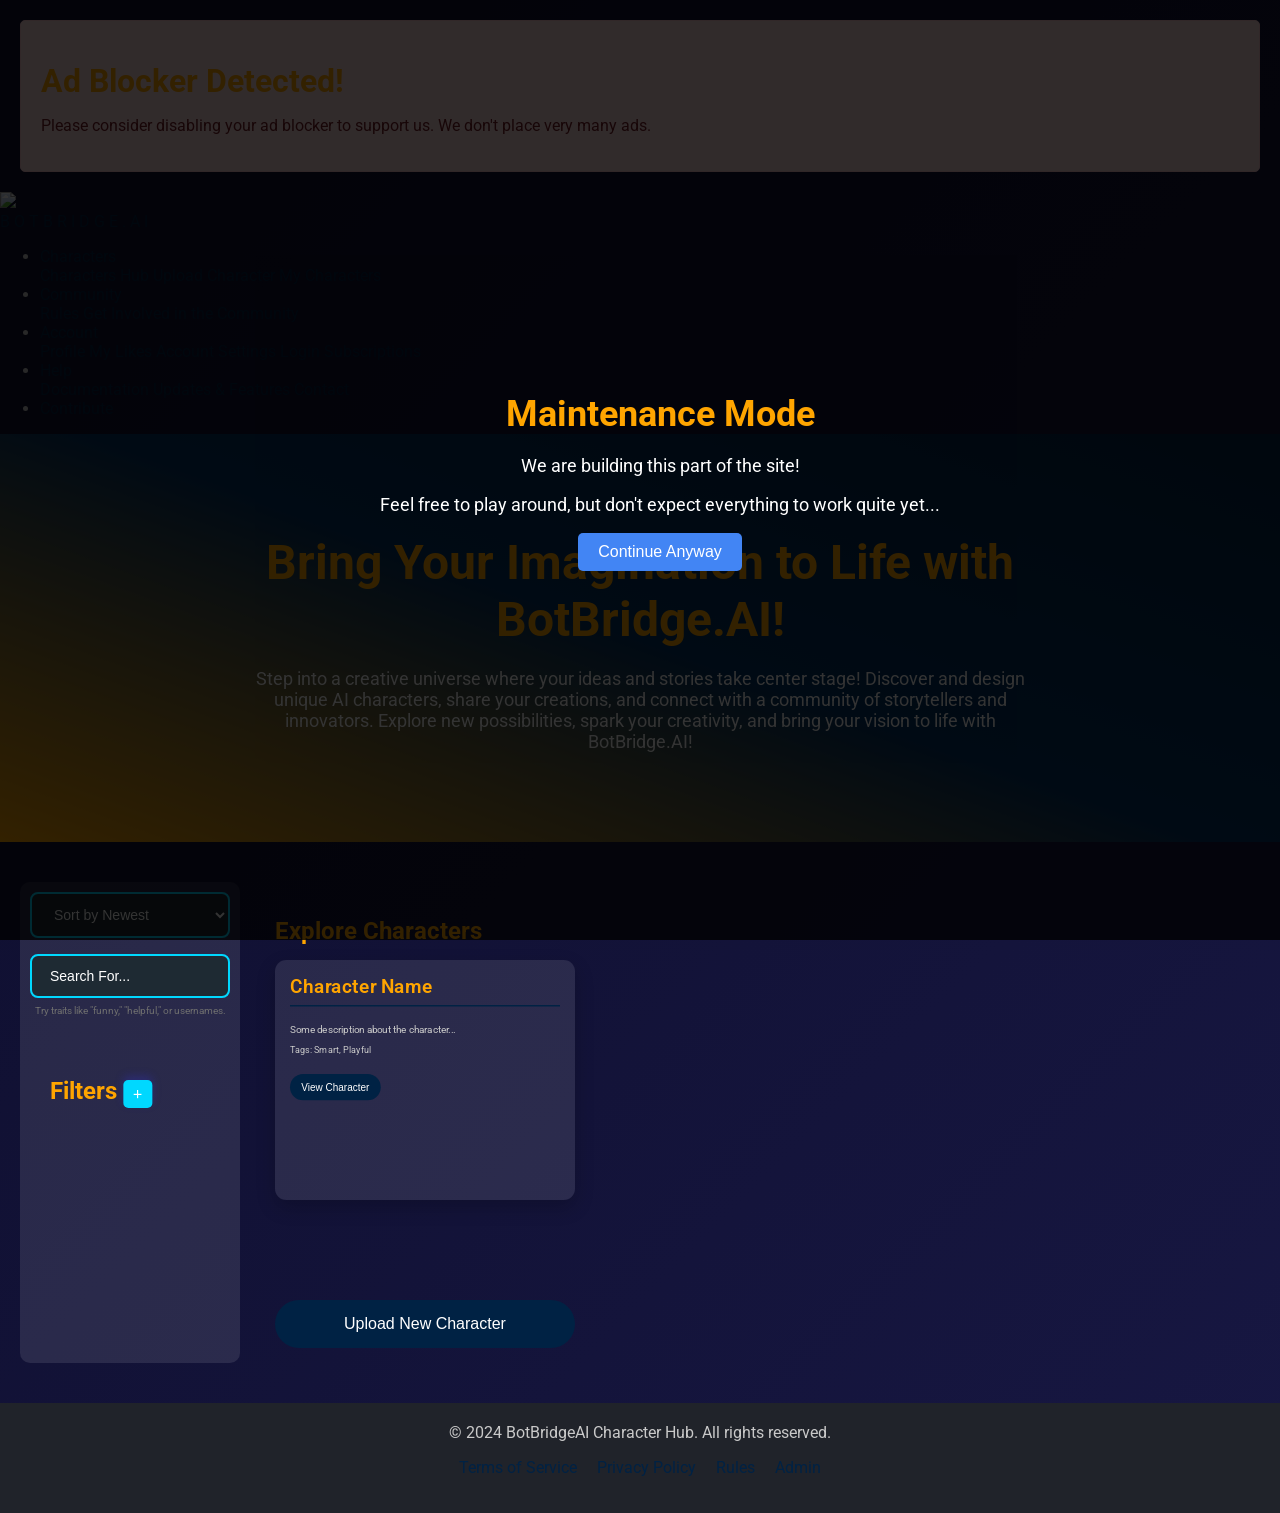
==== commit c9007ca3: "s" ====
--- a/docs/index.html
+++ b/docs/index.html
@@ -269,11 +269,13 @@
 
             <!-- Account with dropdown -->
             <li class="dropdown">
-                <a href="myaccount.html" class="dropbtn" onclick="toggleDropdown(event)">Account</a>
+                <a href="profile.html" id="profileLink" class="dropbtn" onclick="toggleDropdown(event)" id="accountLink">Account</a>
                 <div class="dropdown-content">
-                    <a href="myaccount.html">Account</a>
+                    <a href="profile.html" id="profileLink2">Profile</a>
                     <a href="mylikes.html">My Likes</a>
+                    <a href="myaccount.html">Account Settings</a>
                     <a href="login.html">Login</a>
+                    <a href="subscriptions.html" class="nav-btn">Subscriptions</a>
                 </div>
             </li>
 
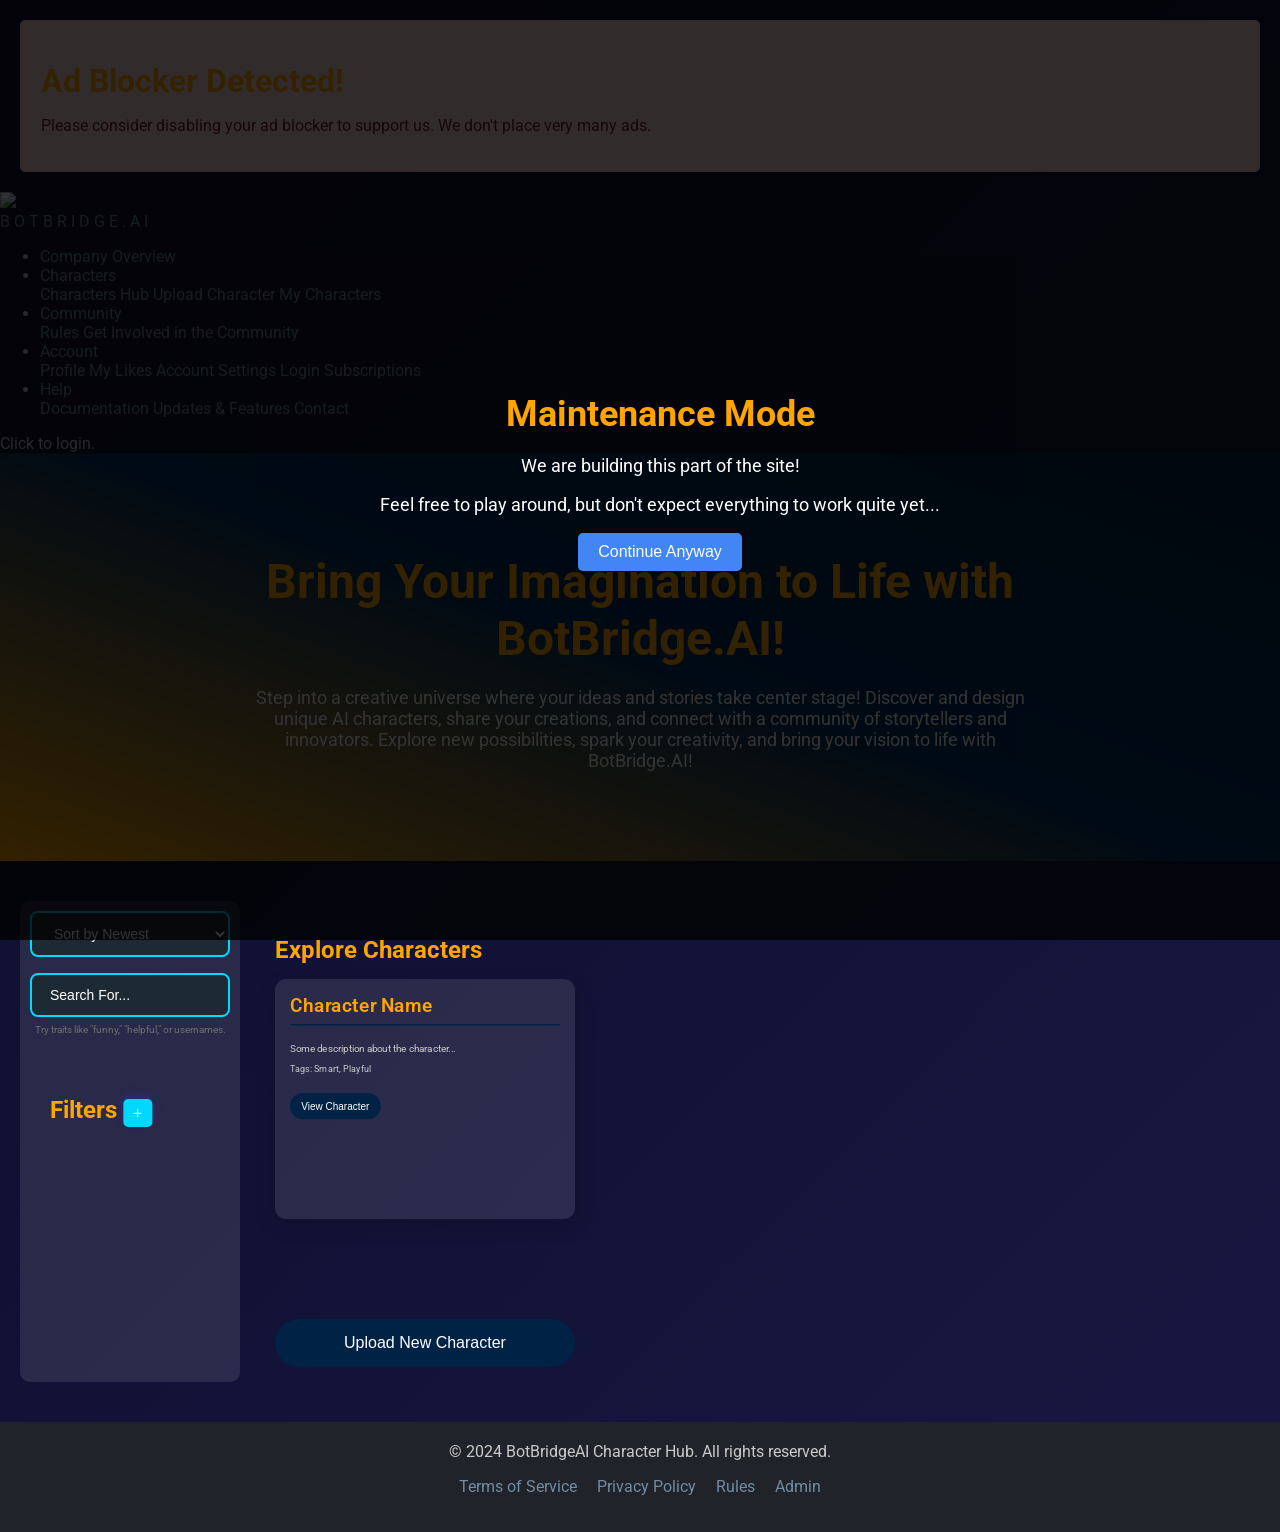
==== commit cbe94fc9: "r" ====
--- a/docs/index.html
+++ b/docs/index.html
@@ -248,6 +248,11 @@
             </div>
     <div class="right-content">
         <ul class="nav-links">
+            <!-- Contribute Button -->
+            <li>
+                <a href="https://botbridge.net" class="nav-btn">Company Overview</a>
+            </li>
+
             <!-- Characters with dropdown -->
             <li class="dropdown">
                 <a href="index.html" class="dropbtn" onclick="toggleDropdown(event)">Characters</a>
@@ -289,10 +294,7 @@
                 </div>
             </li>
 
-            <!-- Contribute Button -->
-            <li>
-                <a href="contribute.html" class="nav-btn">Contribute</a>
-            </li>
+          
         </ul>     
 
         <!-- Search bar -->
--- a/docs/css/styles.css
+++ b/docs/css/styles.css
@@ -253,11 +253,16 @@
 }
 
 .creator {
-    color: #c9c9c9;            /* Softer color for creator */
+    color: #00d8ff;            /* Softer color for creator */
     margin-top: auto;       /* Push creator to the bottom */
-    font-size: 0.9em;       /* Smaller font size */
-}
-
+    font-size: 1.0em;       /* Smaller font size */
+}
+
+.creator a {
+    color: #87b9c2;            /* Softer color for creator */
+    margin-top: auto;       /* Push creator to the bottom */
+    font-size: 1.0em;       /* Smaller font size */
+}
 .view-btn {
     background-color: #FFA500; /* Bright orange background for button */
     color: white;              /* White text */
@@ -399,13 +404,13 @@
 }
 
 a {
-    color: #002244; /* Bright Blue */
+    color: #728ca1; /* Bright Blue */
     text-decoration: none;
     transition: color 0.3s ease;
 }
 
 a:hover {
-    color: #002244; /* Hover Green */
+    color: #00d8ff; /* Hover Green */
 }
 
 /* Import Google Fonts */
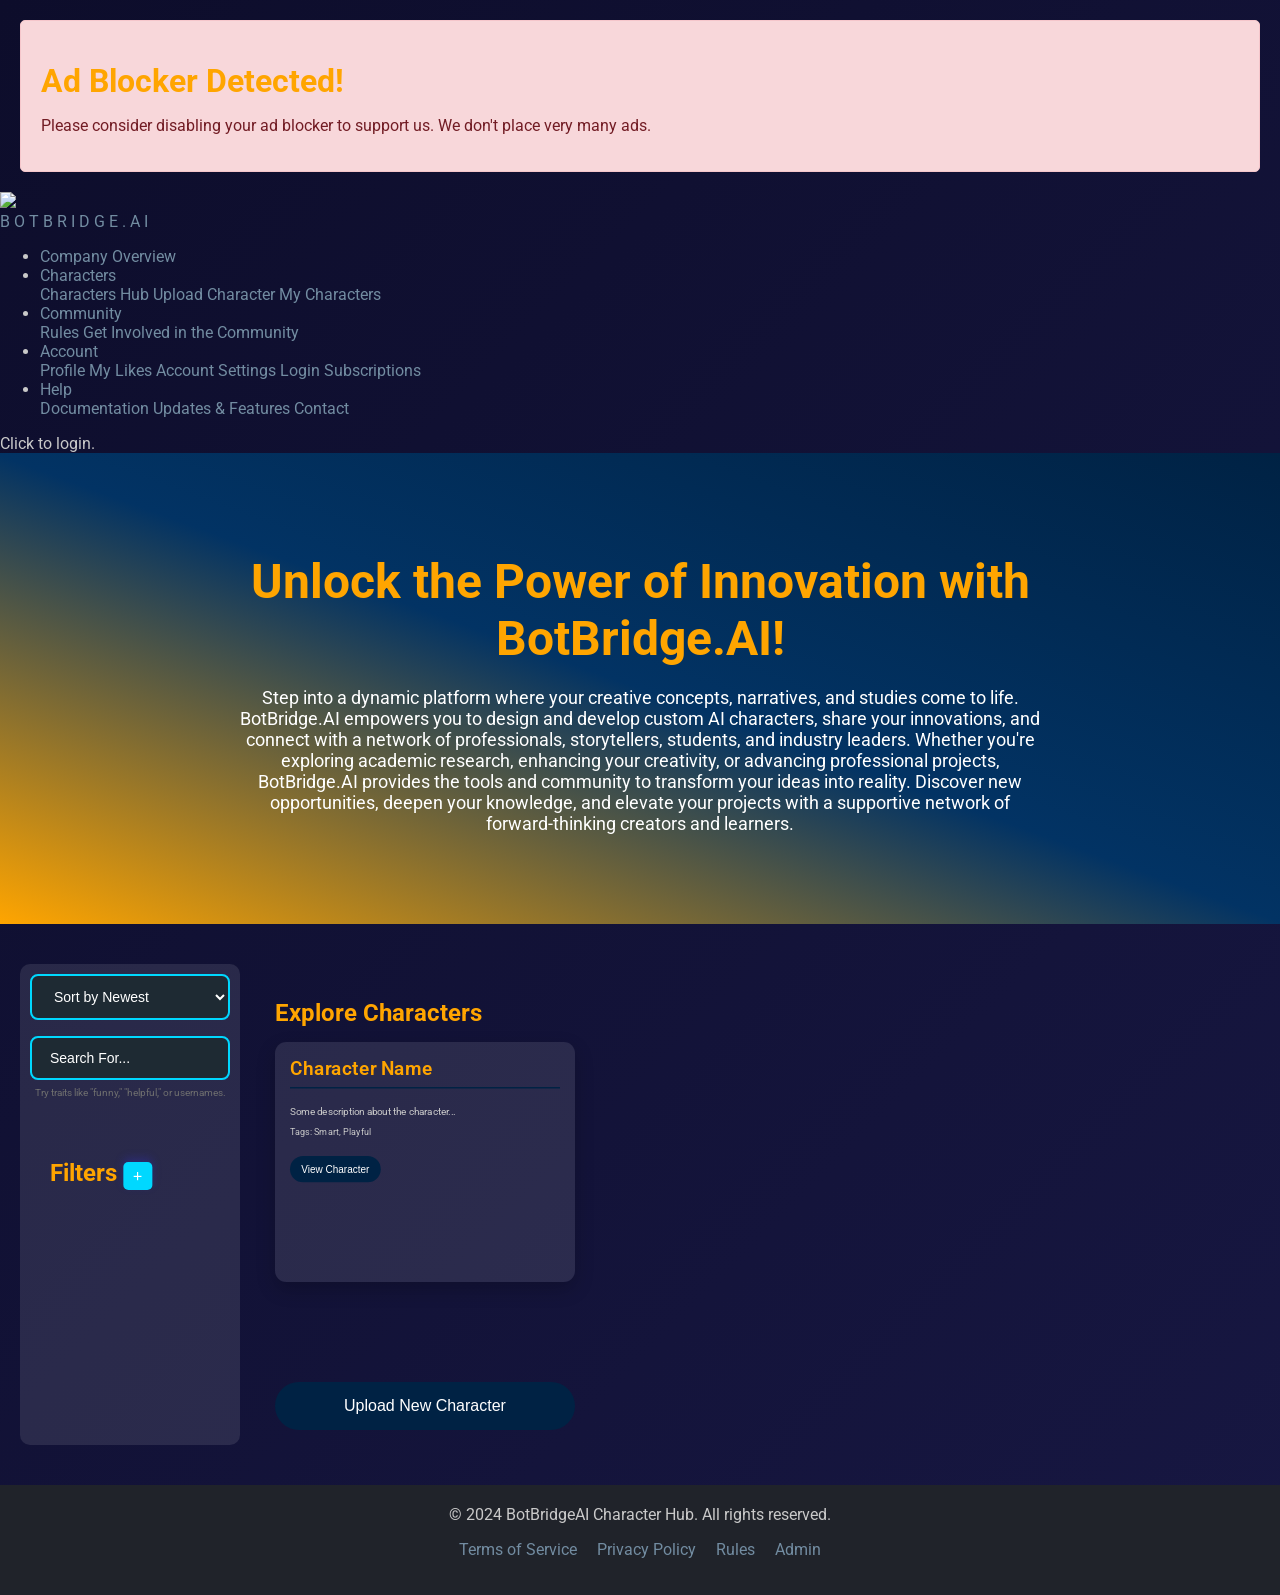
==== commit ced522d0: "s" ====
--- a/docs/index.html
+++ b/docs/index.html
@@ -315,8 +315,10 @@
     <section class="hero">
         <div class="hero-content">
 
-            <h1>Bring Your Imagination to Life with BotBridge.AI!</h1>
-            <p>Step into a creative universe where your ideas and stories take center stage! Discover and design unique AI characters, share your creations, and connect with a community of storytellers and innovators. Explore new possibilities, spark your creativity, and bring your vision to life with BotBridge.AI!</p>
+            <h1>Unlock the Power of Innovation with BotBridge.AI!</h1>
+            <p>Step into a dynamic platform where your creative concepts, narratives, and studies come to life. BotBridge.AI empowers you to design and develop custom AI characters, share your innovations, and connect with a network of professionals, storytellers, students, and industry leaders. Whether you're exploring academic research, enhancing your creativity, or advancing professional projects, BotBridge.AI provides the tools and community to transform your ideas into reality.
+
+                Discover new opportunities, deepen your knowledge, and elevate your projects with a supportive network of forward-thinking creators and learners.</p>
             <!-- <button class="cta-btn">Get Started</button> -->
             
         </div>
